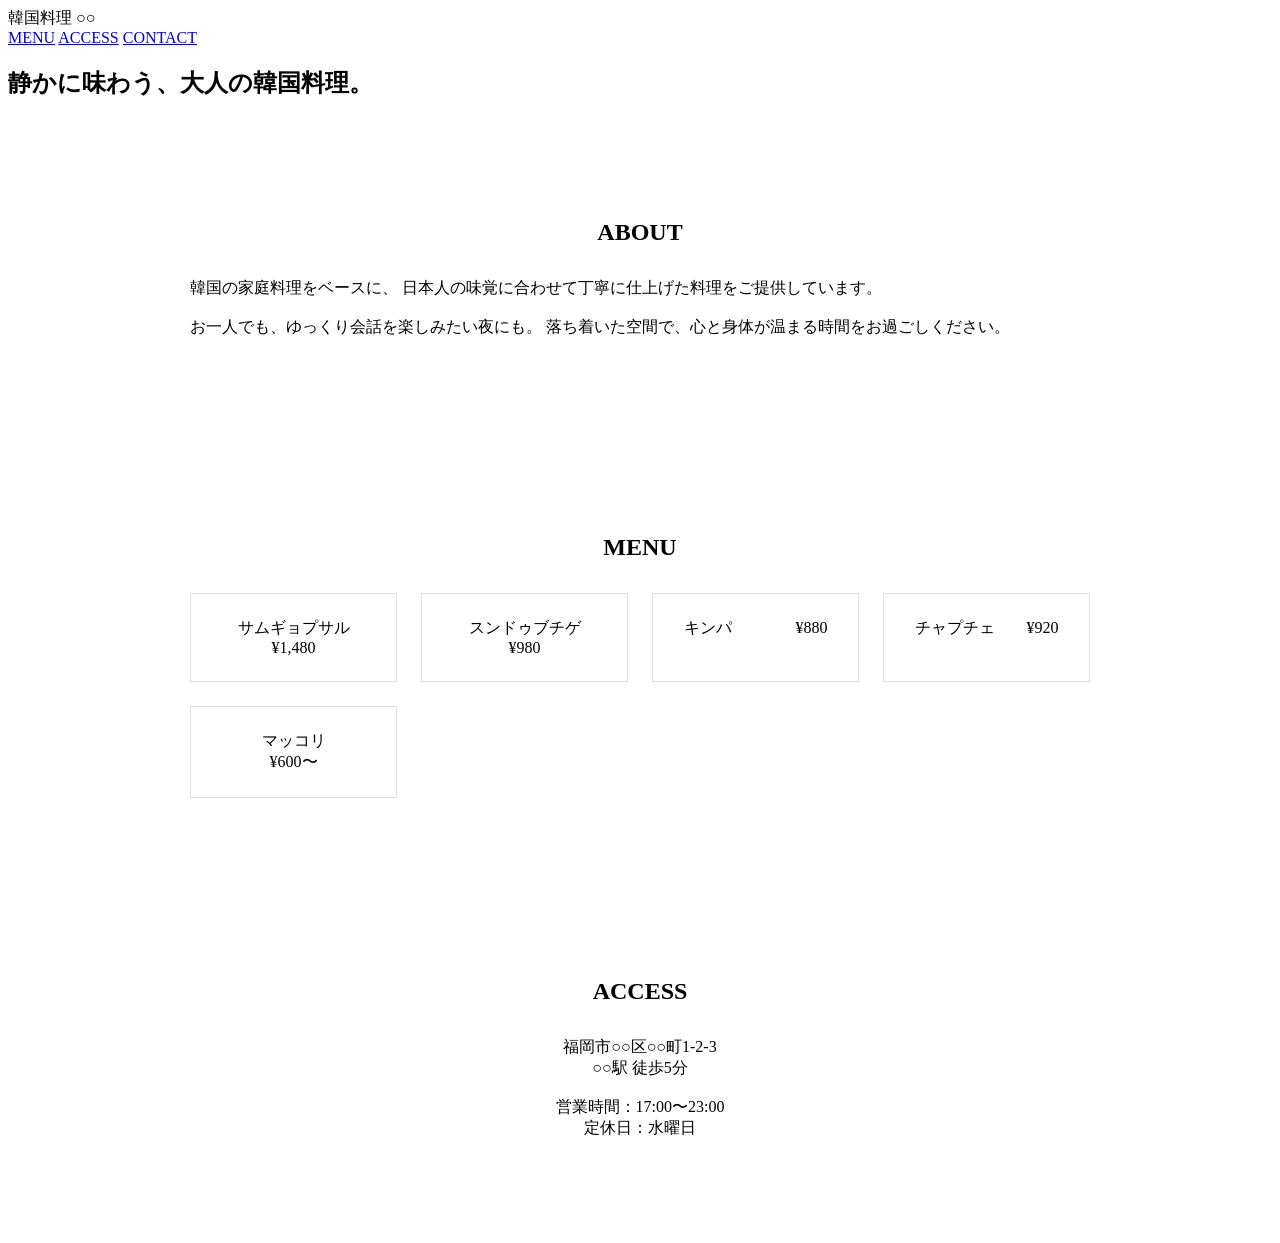
==== index.html @ add23bf3 "Add files via upload" ====
<!DOCTYPE html>
<html lang="ja">
<head>
<meta charset="UTF-8" />
<meta name="viewport" content="width=device-width, initial-scale=1.0" />
<title>韓国料理店｜落ち着いて食事できる店</title>


<!-- Google Fonts -->
<link rel="preconnect" href="https://fonts.googleapis.com">
<link rel="preconnect" href="https://fonts.gstatic.com" crossorigin>
<link href="https://fonts.googleapis.com/css2?family=Noto+Serif+JP:wght@400;600&display=swap" rel="stylesheet">


<!-- CSS -->
<link rel="stylesheet" href="css/style.css" />
</head>
<body>


<header class="header">
<div class="header-inner">
<div class="logo">韓国料理 ○○</div>
<nav class="nav">
<a href="#menu">MENU</a>
<a href="#access">ACCESS</a>
<a href="#contact">CONTACT</a>
</nav>
</div>
</header>


<section class="hero">
<h1>静かに味わう、大人の韓国料理。</h1>
</section>


<section id="concept" class="section">
<h2>ABOUT</h2>
<p>
韓国の家庭料理をベースに、
日本人の味覚に合わせて丁寧に仕上げた料理をご提供しています。<br><br>
お一人でも、ゆっくり会話を楽しみたい夜にも。
落ち着いた空間で、心と身体が温まる時間をお過ごしください。
</p>
</section>






<section id="menu" class="section">
<h2>MENU</h2>
<div class="menu-grid">
<div class="menu-item">サムギョプサル　¥1,480</div>
<div class="menu-item">スンドゥブチゲ　¥980</div>
<div class="menu-item">キンパ　　　　¥880</div>
<div class="menu-item">チャプチェ　　¥920</div>
<div class="menu-item">マッコリ　　　¥600〜</div>
</div>
</section>


<section id="access" class="section access">
<h2>ACCESS</h2>
<p>
福岡市○○区○○町1-2-3<br>
○○駅 徒歩5分<br><br>
営業時間：17:00〜23:00<br>
定休日：水曜日
</html>
---- css/style.css ----
body {
}


.section {
max-width: 900px;
margin: 0 auto;
padding: 5rem 1.5rem;
}


.section h2 {
text-align: center;
margin-bottom: 2rem;
}


.news ul {
list-style: none;
padding: 0;
}


.news li {
border-bottom: 1px solid #ddd;
padding: 0.8rem 0;
}


.news span {
margin-right: 1rem;
color: #777;
}


.menu-grid {
display: grid;
grid-template-columns: repeat(auto-fit, minmax(200px, 1fr));
gap: 1.5rem;
}


.menu-item {
background: #fff;
border: 1px solid #e0e0e0;
padding: 1.5rem;
text-align: center;
}


.access {
text-align: center;
}


.footer {
background: #333;
color: #fff;
text-align: center;
padding: 2rem 1rem;
font-size: 0.8rem;
}


@media (max-width: 600px) {
.hero h1 {
font-size: 1rem;
padding: 1.5rem;
}
}
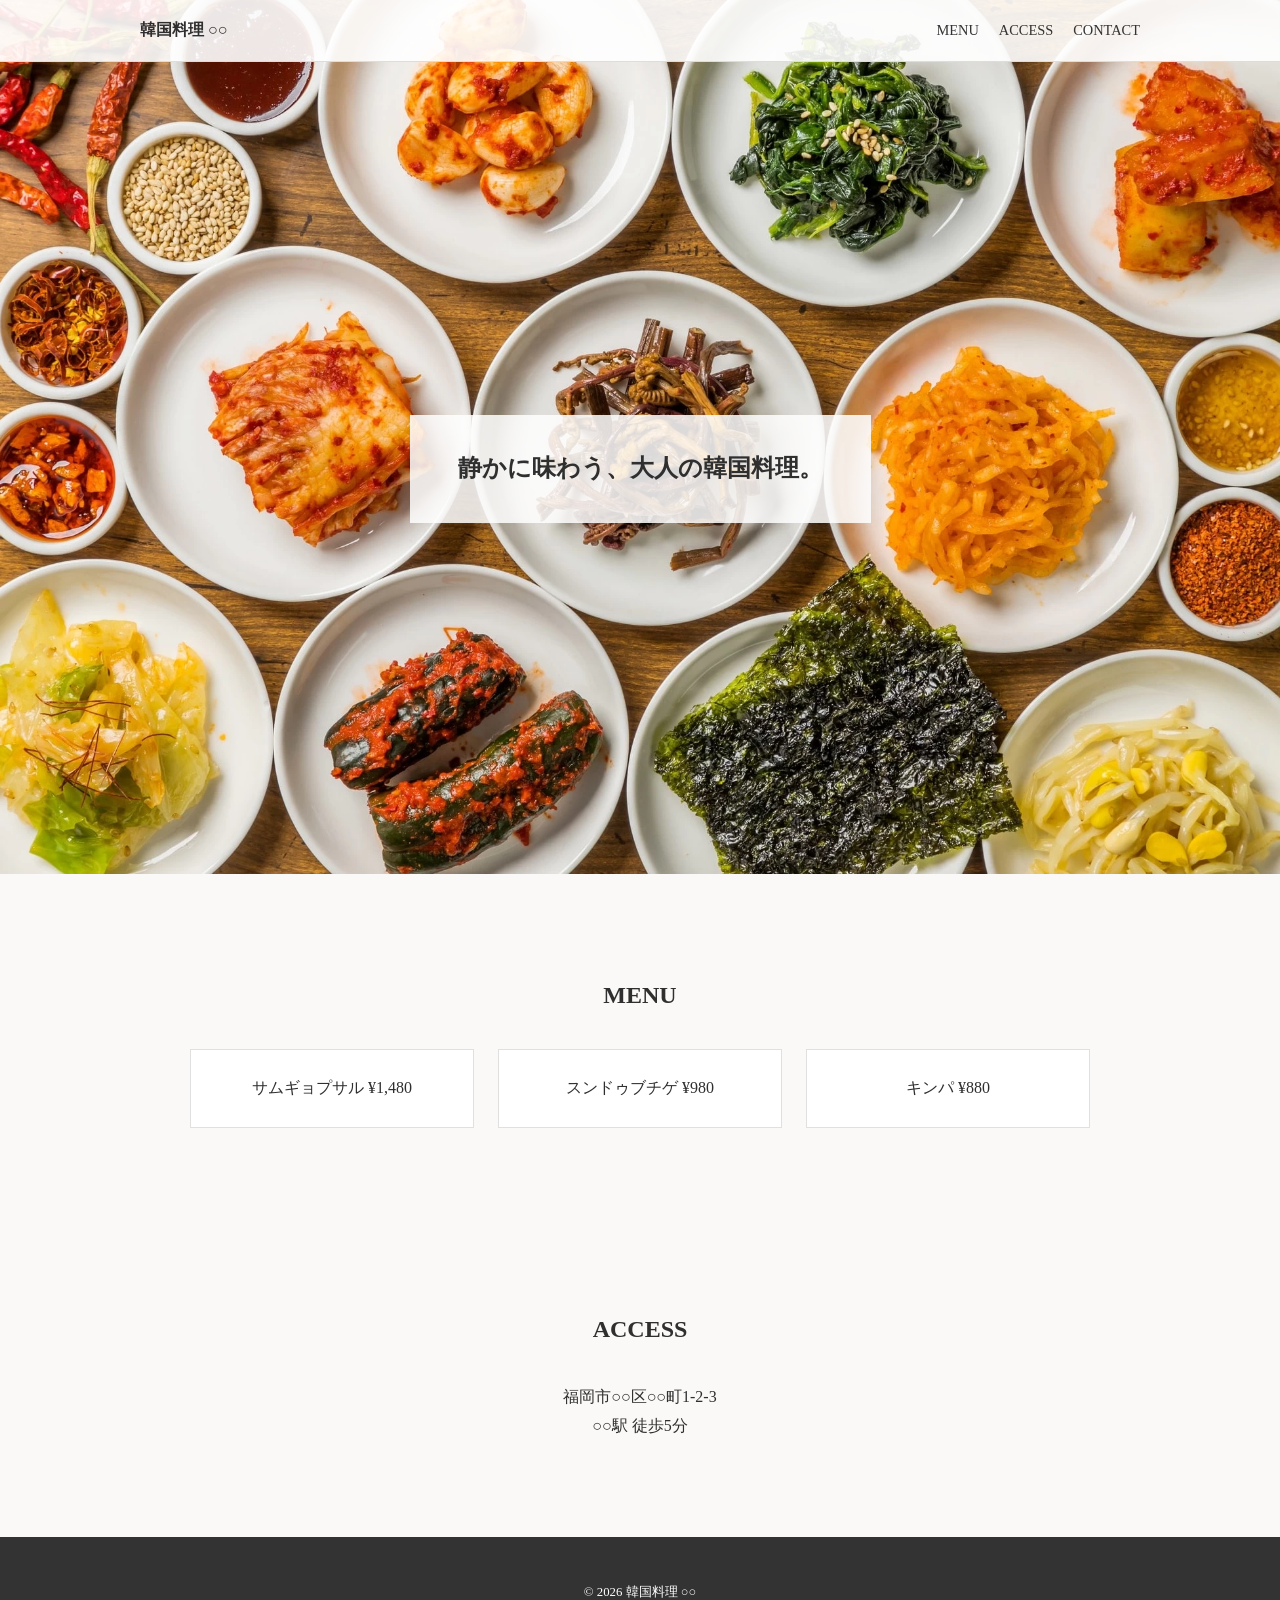
==== commit 59a32e43: "Update index.html" ====
--- a/index.html
+++ b/index.html
@@ -1,72 +1,50 @@
 <!DOCTYPE html>
 <html lang="ja">
 <head>
-<meta charset="UTF-8" />
-<meta name="viewport" content="width=device-width, initial-scale=1.0" />
-<title>韓国料理店｜落ち着いて食事できる店</title>
+  <meta charset="UTF-8">
+  <meta name="viewport" content="width=device-width, initial-scale=1.0">
+  <title>韓国料理 ○○</title>
 
-
-<!-- Google Fonts -->
-<link rel="preconnect" href="https://fonts.googleapis.com">
-<link rel="preconnect" href="https://fonts.gstatic.com" crossorigin>
-<link href="https://fonts.googleapis.com/css2?family=Noto+Serif+JP:wght@400;600&display=swap" rel="stylesheet">
-
-
-<!-- CSS -->
-<link rel="stylesheet" href="css/style.css" />
+  <!-- CSS -->
+  <link rel="stylesheet" href="css/style.css">
 </head>
 <body>
 
-
 <header class="header">
-<div class="header-inner">
-<div class="logo">韓国料理 ○○</div>
-<nav class="nav">
-<a href="#menu">MENU</a>
-<a href="#access">ACCESS</a>
-<a href="#contact">CONTACT</a>
-</nav>
-</div>
+  <div class="header-inner">
+    <div class="logo">韓国料理 ○○</div>
+    <nav class="nav">
+      <a href="#menu">MENU</a>
+      <a href="#access">ACCESS</a>
+      <a href="#contact">CONTACT</a>
+    </nav>
+  </div>
 </header>
 
-
 <section class="hero">
-<h1>静かに味わう、大人の韓国料理。</h1>
+  <h1>静かに味わう、大人の韓国料理。</h1>
 </section>
 
-
-<section id="concept" class="section">
-<h2>ABOUT</h2>
-<p>
-韓国の家庭料理をベースに、
-日本人の味覚に合わせて丁寧に仕上げた料理をご提供しています。<br><br>
-お一人でも、ゆっくり会話を楽しみたい夜にも。
-落ち着いた空間で、心と身体が温まる時間をお過ごしください。
-</p>
+<section id="menu" class="section">
+  <h2>MENU</h2>
+  <div class="menu-grid">
+    <div class="menu-item">サムギョプサル ¥1,480</div>
+    <div class="menu-item">スンドゥブチゲ ¥980</div>
+    <div class="menu-item">キンパ ¥880</div>
+  </div>
 </section>
 
-
-
-
-
-
-<section id="menu" class="section">
-<h2>MENU</h2>
-<div class="menu-grid">
-<div class="menu-item">サムギョプサル　¥1,480</div>
-<div class="menu-item">スンドゥブチゲ　¥980</div>
-<div class="menu-item">キンパ　　　　¥880</div>
-<div class="menu-item">チャプチェ　　¥920</div>
-<div class="menu-item">マッコリ　　　¥600〜</div>
-</div>
+<section id="access" class="section access">
+  <h2>ACCESS</h2>
+  <p>
+    福岡市○○区○○町1-2-3<br>
+    ○○駅 徒歩5分
+  </p>
 </section>
 
+<footer class="footer">
+  <p>© 2026 韓国料理 ○○</p>
+</footer>
 
-<section id="access" class="section access">
-<h2>ACCESS</h2>
-<p>
-福岡市○○区○○町1-2-3<br>
-○○駅 徒歩5分<br><br>
-営業時間：17:00〜23:00<br>
-定休日：水曜日
-</html>+</body>
+</html>
--- a/css/style.css
+++ b/css/style.css
@@ -1,70 +1,130 @@
+/* --------------------
+   Base
+-------------------- */
+
 body {
+  margin: 0;
+  font-family: 'Noto Serif JP', serif;
+  background: #faf9f7;
+  color: #2f2f2f;
+  line-height: 1.8;
 }
 
+/* --------------------
+   Header
+-------------------- */
+
+.header {
+  position: fixed;
+  top: 0;
+  width: 100%;
+  background: rgba(255, 255, 255, 0.9);
+  border-bottom: 1px solid #ddd;
+  z-index: 1000;
+}
+
+.header-inner {
+  max-width: 1000px;
+  margin: 0 auto;
+  padding: 1rem;
+  display: flex;
+  justify-content: space-between;
+  align-items: center;
+}
+
+.logo {
+  font-weight: 600;
+}
+
+.nav a {
+  margin-left: 1rem;
+  text-decoration: none;
+  color: #333;
+  font-size: 0.9rem;
+}
+
+/* --------------------
+   Hero
+-------------------- */
+
+.hero {
+  height: 90vh;
+  background: url('../images/hero.jpg') center / cover no-repeat;
+  display: flex;
+  align-items: center;
+  justify-content: center;
+  padding-top: 4rem;
+}
+
+.hero h1 {
+  background: rgba(255, 255, 255, 0.85);
+  padding: 2rem 3rem;
+  font-weight: 600;
+}
+
+/* --------------------
+   Section
+-------------------- */
 
 .section {
-max-width: 900px;
-margin: 0 auto;
-padding: 5rem 1.5rem;
+  max-width: 900px;
+  margin: 0 auto;
+  padding: 5rem 1.5rem;
 }
 
-
 .section h2 {
-text-align: center;
-margin-bottom: 2rem;
+  text-align: center;
+  margin-bottom: 2rem;
 }
 
+/* --------------------
+   Menu
+-------------------- */
 
-.news ul {
-list-style: none;
-padding: 0;
+.menu-grid {
+  display: grid;
+  grid-template-columns: repeat(auto-fit, minmax(200px, 1fr));
+  gap: 1.5rem;
 }
 
-
-.news li {
-border-bottom: 1px solid #ddd;
-padding: 0.8rem 0;
+.menu-item {
+  background: #fff;
+  border: 1px solid #e0e0e0;
+  padding: 1.5rem;
+  text-align: center;
 }
 
+/* --------------------
+   Access
+-------------------- */
 
-.news span {
-margin-right: 1rem;
-color: #777;
+.access {
+  text-align: center;
 }
 
+/* --------------------
+   Footer
+-------------------- */
 
-.menu-grid {
-display: grid;
-grid-template-columns: repeat(auto-fit, minmax(200px, 1fr));
-gap: 1.5rem;
+.footer {
+  background: #333;
+  color: #fff;
+  text-align: center;
+  padding: 2rem 1rem;
+  font-size: 0.8rem;
 }
 
-
-.menu-item {
-background: #fff;
-border: 1px solid #e0e0e0;
-padding: 1.5rem;
-text-align: center;
-}
-
-
-.access {
-text-align: center;
-}
-
-
-.footer {
-background: #333;
-color: #fff;
-text-align: center;
-padding: 2rem 1rem;
-font-size: 0.8rem;
-}
-
+/* --------------------
+   Responsive
+-------------------- */
 
 @media (max-width: 600px) {
-.hero h1 {
-font-size: 1rem;
-padding: 1.5rem;
+  .hero h1 {
+    font-size: 1rem;
+    padding: 1.5rem;
+  }
+
+  .nav a {
+    margin-left: 0.5rem;
+  }
 }
-}
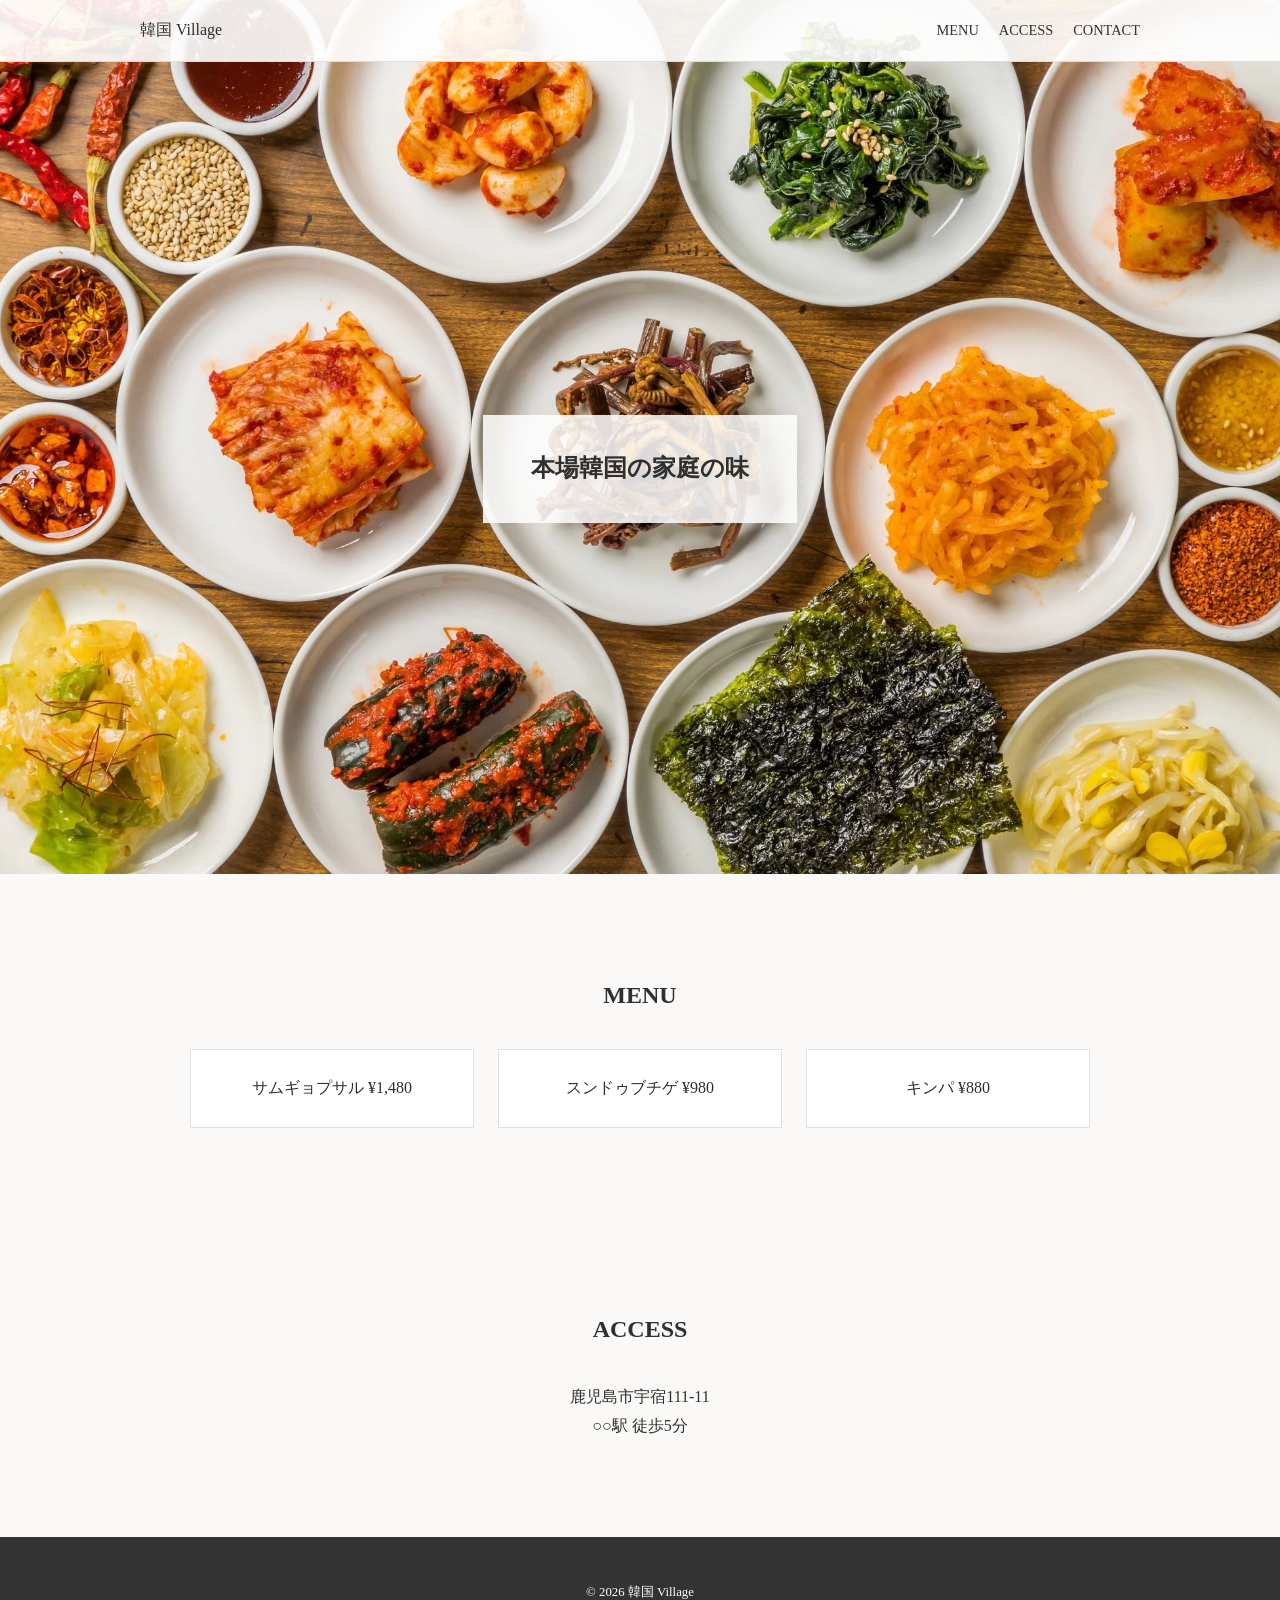
==== commit ee1965eb: "Update index.html" ====
--- a/index.html
+++ b/index.html
@@ -3,7 +3,7 @@
 <head>
   <meta charset="UTF-8">
   <meta name="viewport" content="width=device-width, initial-scale=1.0">
-  <title>韓国料理 ○○</title>
+  <title>韓国 Village</title>
 
   <!-- CSS -->
   <link rel="stylesheet" href="css/style.css">
@@ -12,7 +12,7 @@
 
 <header class="header">
   <div class="header-inner">
-    <div class="logo">韓国料理 ○○</div>
+    <div class="logo">韓国 Village</div>
     <nav class="nav">
       <a href="#menu">MENU</a>
       <a href="#access">ACCESS</a>
@@ -22,7 +22,7 @@
 </header>
 
 <section class="hero">
-  <h1>静かに味わう、大人の韓国料理。</h1>
+  <h1>本場韓国の家庭の味</h1>
 </section>
 
 <section id="menu" class="section">
@@ -37,14 +37,15 @@
 <section id="access" class="section access">
   <h2>ACCESS</h2>
   <p>
-    福岡市○○区○○町1-2-3<br>
+    鹿児島市宇宿111-11<br>
     ○○駅 徒歩5分
   </p>
 </section>
 
 <footer class="footer">
-  <p>© 2026 韓国料理 ○○</p>
+  <p>© 2026 韓国 Village</p>
 </footer>
 
 </body>
 </html>
+
--- a/css/style.css
+++ b/css/style.css
@@ -1,24 +1,20 @@
-/* --------------------
-   Base
--------------------- */
+/* ===== base ===== */
 
 body {
   margin: 0;
-  font-family: 'Noto Serif JP', serif;
+  font-family: serif;
   background: #faf9f7;
   color: #2f2f2f;
   line-height: 1.8;
 }
 
-/* --------------------
-   Header
--------------------- */
+/* ===== header ===== */
 
 .header {
   position: fixed;
   top: 0;
   width: 100%;
-  background: rgba(255, 255, 255, 0.9);
+  background: rgba(255,255,255,0.9);
   border-bottom: 1px solid #ddd;
   z-index: 1000;
 }
@@ -32,10 +28,6 @@
   align-items: center;
 }
 
-.logo {
-  font-weight: 600;
-}
-
 .nav a {
   margin-left: 1rem;
   text-decoration: none;
@@ -43,13 +35,13 @@
   font-size: 0.9rem;
 }
 
-/* --------------------
-   Hero
--------------------- */
+/* ===== hero ===== */
 
 .hero {
   height: 90vh;
-  background: url('../images/hero.jpg') center / cover no-repeat;
+  background-image: url("../images/hero.jpg");
+  background-size: cover;
+  background-position: center;
   display: flex;
   align-items: center;
   justify-content: center;
@@ -57,14 +49,11 @@
 }
 
 .hero h1 {
-  background: rgba(255, 255, 255, 0.85);
+  background: rgba(255,255,255,0.85);
   padding: 2rem 3rem;
-  font-weight: 600;
 }
 
-/* --------------------
-   Section
--------------------- */
+/* ===== section ===== */
 
 .section {
   max-width: 900px;
@@ -77,13 +66,11 @@
   margin-bottom: 2rem;
 }
 
-/* --------------------
-   Menu
--------------------- */
+/* ===== menu ===== */
 
 .menu-grid {
   display: grid;
-  grid-template-columns: repeat(auto-fit, minmax(200px, 1fr));
+  grid-template-columns: repeat(auto-fit, minmax(200px,1fr));
   gap: 1.5rem;
 }
 
@@ -94,17 +81,13 @@
   text-align: center;
 }
 
-/* --------------------
-   Access
--------------------- */
+/* ===== access ===== */
 
 .access {
   text-align: center;
 }
 
-/* --------------------
-   Footer
--------------------- */
+/* ===== footer ===== */
 
 .footer {
   background: #333;
@@ -114,17 +97,11 @@
   font-size: 0.8rem;
 }
 
-/* --------------------
-   Responsive
--------------------- */
+/* ===== responsive ===== */
 
 @media (max-width: 600px) {
   .hero h1 {
     font-size: 1rem;
     padding: 1.5rem;
   }
-
-  .nav a {
-    margin-left: 0.5rem;
-  }
 }
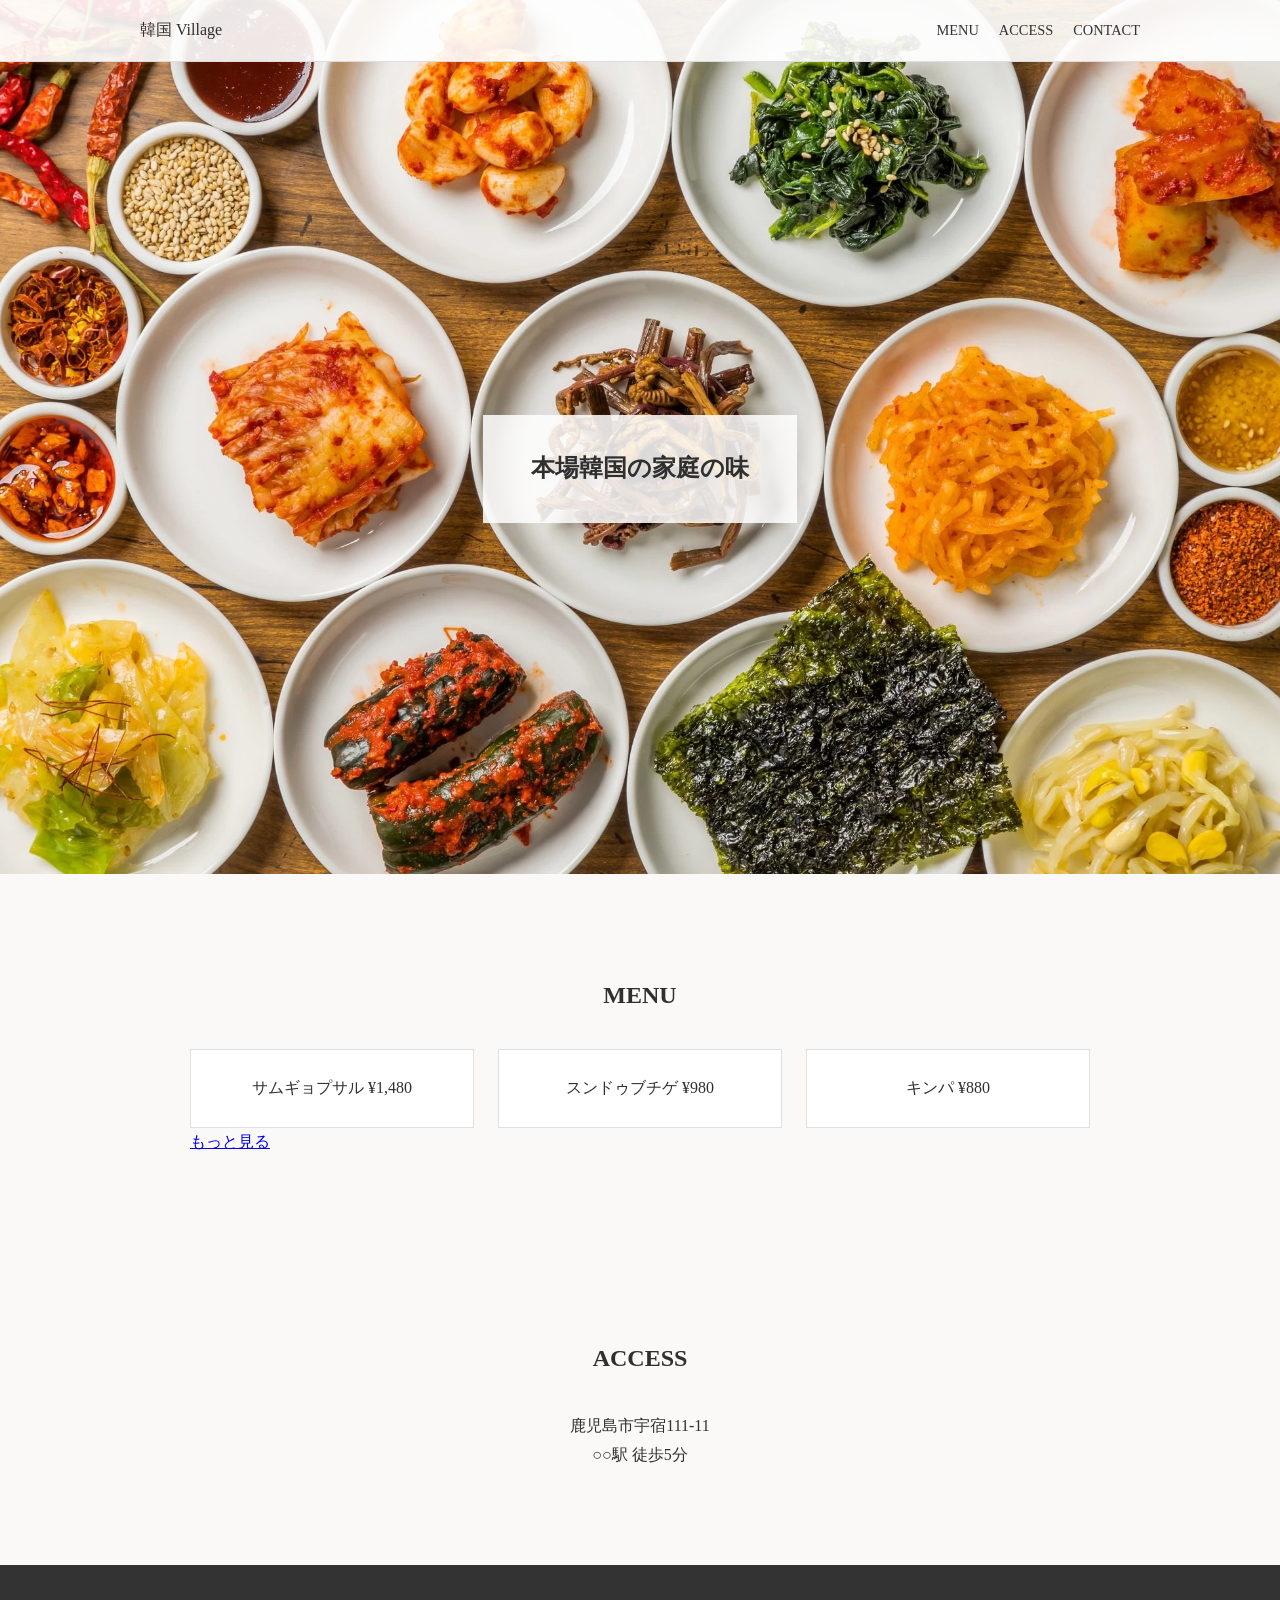
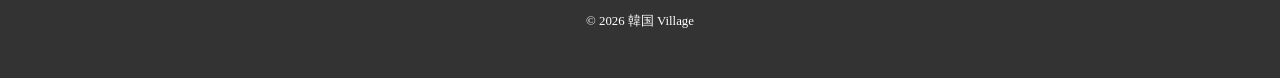
==== commit 2c83a99b: "Update index.html" ====
--- a/index.html
+++ b/index.html
@@ -27,10 +27,16 @@
 
 <section id="menu" class="section">
   <h2>MENU</h2>
+
   <div class="menu-grid">
     <div class="menu-item">サムギョプサル ¥1,480</div>
     <div class="menu-item">スンドゥブチゲ ¥980</div>
     <div class="menu-item">キンパ ¥880</div>
+  </div>
+
+  <!-- もっと見るボタン -->
+  <div class="menu-more">
+    <a href="menu.html" class="btn-more">もっと見る</a>
   </div>
 </section>
 
@@ -49,3 +55,4 @@
 </body>
 </html>
 
+
